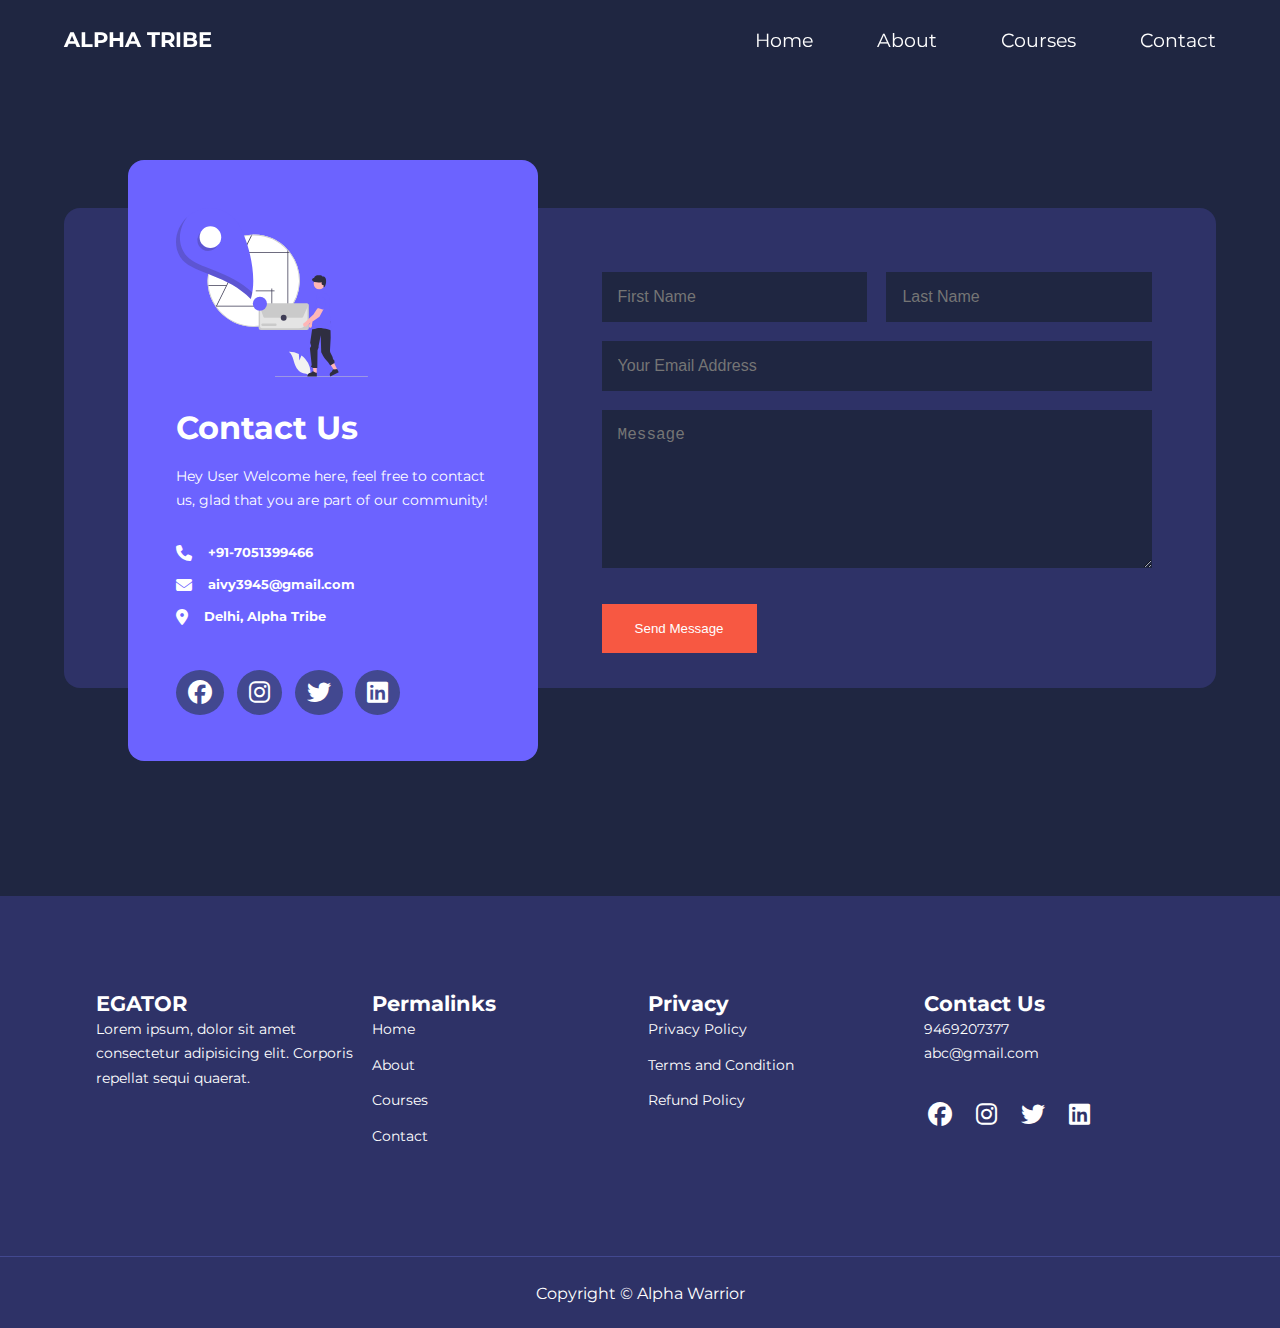
==== contact.html @ 701283d7 "adding to github" ====
<!DOCTYPE html>
<html lang="en">
<head>
    <meta charset="UTF-8">
    <meta http-equiv="X-UA-Compatible" content="IE=edge">
    <meta name="viewport" content="width=device-width, initial-scale=1.0">
    <title>Contact Us Alpha Tribe</title>
    <link rel="stylesheet" href="./Stlyes/style_index.css">
    <link rel="stylesheet" href="./Stlyes/style1_index.css">
    <link rel="stylesheet" href="./Stlyes/style_contact.css">
    <link rel="stylesheet" href="./Stlyes/style1_contact.css">


    <!-- FONT AWESOME ICON  -->
    <link rel="stylesheet" href="https://cdnjs.cloudflare.com/ajax/libs/font-awesome/6.2.0/css/all.min.css">



</head>
<body>


    <!--================== Navbar  =====================-->
    <nav>
        <div class="container nav__container">
            <a href="index.html"><h4>ALPHA TRIBE</h4></a>
            <ul class="nav__menu">
                <li><a href="index.html">Home</a></li>
                <li><a href="about.html" >About</a></li>
                <li><a href="courses.html">Courses</a></li>
                <li><a href="contact.html" >Contact</a></li>
            </ul>
   
            <button id="open-menu-btn"><i class="fa-solid fa-bars"></i></button>
            <button id="close-menu-btn"><i class="fa-solid fa-xmark"></i></button>
     

        </div>
    </nav>


    <!-- Contact  -->
    <section class="contact">
        <div class="container contact__container">
            <aside class="contact__aside">
                <div class="aside__image">
                    <img src="./images/contact.svg" alt="">
                </div>
                <h2>Contact Us</h2>
                <p>Hey User Welcome here, feel free to contact us, glad that
                    you are part of our community!
                </p>

                <!-- contact details  -->
                <ul class="contact__details">
                    <li>
                        <i class="fa-solid fa-phone"></i>
                        <h5>+91-7051399466</h5>
                    </li>

                    <li>
                        <i class="fa-solid fa-envelope"></i>
                        <h5>aivy3945@gmail.com</h5>
                    </li>

                    <li>
                        <i class="fa-solid fa-location-dot"></i>
                        <h5>Delhi, Alpha Tribe</h5>
                    </li>
               </ul>

            <!-- contact socials  -->
            <ul class="contact__socials">
              <li>
                <a href="https://facebook.com"><i class="fa-brands fa-facebook"></i></a>
              </li>

              <li>
                <a href="https://instagram.com"><i class="fa-brands fa-instagram"></i></a>
              </li>

              <li>
                <a href="https://twitter.com"><i class="fa-brands fa-twitter"></i></a>
              </li>

              <li>
                <a href="https://linkedin.com"><i class="fa-brands fa-linkedin"></i></a>
              </li>

            </ul>
            </aside>

          <!-- contact form  -->
          <form action="https://formspree.io/f/xrgdlaon" method="POST" class="contact__form">
           <div class="form__name">
            <input type="text" name="First Name" placeholder="First Name" required>
            <input type="text" name="Last Name" placeholder="Last Name" required>
           </div>
           <input type="email" name="Email Address"  placeholder="Your Email Address" required>
           <textarea name="Message"   rows="7" placeholder="Message" required></textarea>
           <button type="submit" class="btn btn-primary">Send Message</button>
          </form>




















        </div>
    </section>

































    
    
<!--============== FOOTER ================-->
<footer class="footer  ">
    <div class=" footer__container container">

        <!-- 1st  -->
<div class="footer__1 fchild">
            <a href="index.html" class="footer__logo"><h4>EGATOR</h4></a>
            <p>Lorem ipsum, dolor sit amet consectetur adipisicing elit. Corporis repellat sequi quaerat.</p>
</div>

        <!-- 2nd  -->
  <div class="footer__2 fchild">
    <h4>Permalinks</h4>
    <ul class="permalinks">
        <li><a href="index.html">Home</a></li>
        <li><a href="about.html">About</a></li>
        <li><a href="courses.html">Courses</a></li>
        <li><a href="contaxt.html">Contact</a></li>
    </ul>
  </div>

  <!-- 3rd  -->
  <div class="footer__3 fchild">
    <h4>Privacy</h4>
    <ul class="privacy">
        <li><a href="#">Privacy Policy</a></li>
        <li><a href="#">Terms and Condition</a></li>
        <li><a href="#">Refund Policy</a></li>
    </ul>
  </div>
  <!-- 4th  -->
  <div class="footer__4 fchild">
    <h4>Contact Us</h4>
    <div>
        <p>9469207377</p>
        <p>abc@gmail.com</p>
    </div>
     
    <ul class="footer__socials">
        <li>
            <a href="#"><i class="fa-brands fa-facebook"></i></a>
        </li>

        <li>
            <a href="#"><i class="fa-brands fa-instagram"></i></a>
        </li>

        <li>
            <a href="#"><i class="fa-brands fa-twitter"></i></a>
        </li>

        <li>
            <a href="#"><i class="fa-brands fa-linkedin"></i></a>
        </li>
    </ul>


  </div>

    </div>

    <div class="footer__copyright">
       <small>Copyright &#169; Alpha Warrior</small>
     
       </div>
</footer>



    
<script src="script.js"></script>

</body>

</html>
---- Stlyes/style_index.css ----
@import url('https://fonts.googleapis.com/css2?family=Cormorant+Garamond:ital,wght@0,400;1,400;1,700&family=Josefin+Sans:ital,wght@0,100;0,300;1,200;1,300&family=Lato:wght@300&family=Montserrat:ital,wght@0,300;0,400;0,500;0,600;0,700;0,900;1,300;1,400;1,800&family=Poppins:ital,wght@1,200;1,400&family=Rubik+Burned&display=swap');
*{
    margin: 0;
    padding: 0;
    border: 0;
    outline: 0;
    text-decoration: none;
    list-style: none;
    box-sizing: border-box;
}

:root {
    --color-primary: #6c63ff;
    --color-success: #00bf8e;
    --color-warning: #f7c94b;
    --color-danger: #f75842;
    --color-danger-variant: rgba(247,88, 66, 0.4);
    --color-white: #ffffff;
    --color-light: rgba(255, 255, 255, 0.7);
    --color-black: #000;
    --color-bg: #1f2641;
    --color-bg1: #2e3267;
    --color-bg2: #424890;

    --container-width-lg: 90%;
    --container-width-md: 90%;
    --container-width-sm: 94%;

    --transition: all 400ms ease;
}

body {
    font-family: 'Montserrat', sans-serif;
line-height: 1.7;
color: var(--color-white);
background: var(--color-bg);
background-image: url("./images/bg-texture.png");
}

.container {
    width: var(--container-width-lg);
    margin: 0 auto;
}

section{
    padding: 6rem 0;
}
section h2{
    text-align: center;
    margin-bottom: 4rem;
}

h1, h2, h3, h4, h5{
    line-height: 1.2;
}
h1{
    font-size: 2.4rem;
}
h2{
    font-size: 2rem;
}
h3{
    font-size: 1.6rem;
}
h4{
    font-size: 1.3rem;
}

a{
    color: var(--color-white);
}

img{
    width: 100%;
    display: block;
    object-fit: cover;
}

.btn{
    display: inline-block;
    background: var(--color-white);
    color: var(--color-black);
    padding: 1rem 2rem;
    border: 1px solid transparent;
    font-weight: 500;
    transition: var(--transition);
}

.btn:hover{
    background: transparent;
    color: var(--color-white);
    cursor: pointer;
    border-color: var(--color-white);
}

.btn-primary{
    background: var(--color-danger);
    color: var(--color-white);
}


/*============ NAVBAR ================*/
nav{
    background-color: transparent;
    width: 100vw;
    height: 5rem;
    position: fixed;
    z-index: 11;
}

/* change navbar styles on scroll usinig js  */
.window-scroll{
    background: var(--color-primary);
    box-shadow: 0 1rem 2rem rgba(0,0,0,0.2);
}

.nav__container{
    height: 100%;
    display: flex;
    justify-content: space-between;
    align-items: center;
}

nav button{
    display: none;
}

.nav__menu{
    display: flex;
    align-items: center;
    gap: 4rem;
}

.nav__menu a{
    font-size: 0.9rem;
    font-size: 1.2rem;
    transition: var(--transition);
}
.nav__menu a:hover{
    color: var(--color-danger);
}




/*============ HEADER ================*/
header{
   position: relative;
   top: 5rem;
   overflow: hidden;
   /* height: 70vh; */
   margin-bottom: 5rem;
   padding-bottom: 8vh;
}

.header__container{
    display: grid;
    grid-template-columns: 1fr 1fr;
    align-items: center;
    gap: 5rem;
    height: 100%;
}

.header__left p{
    margin: 1rem 0 2.4rem;
}




/*============ categories ================*/

.categories{
    background: var(--color-bg1);
    /* height: 35rem; */
}
.categories h1{
    line-height: 1;
    margin-bottom: 3rem;
}
.categories__container{
    display: grid;
    grid-template-columns: 40% 60%;
}

.categories__left {
    margin-right: 4rem;
}

.categories__left p{
    margin: 1rem 0 3rem;
}
.categories__right{
    display: grid;
    grid-template-columns: repeat(3 , 1fr);
    gap: 1rem;
}

.category{
    background: var(--color-bg2);
    padding: 2rem;
    border-radius: 2rem;
    transition: var(--transition);
}
.category:hover{
    box-shadow: 0 3rem 3rem rgba(0,0,0,0.3);
    cursor: pointer;
    z-index: 1;
}

.category:nth-child(2) .category__icon {
    background: var(--color-danger);
}
.category:nth-child(3) .category__icon {
    background: var(--color-success);
}
.category:nth-child(4) .category__icon {
    background: var(--color-warning);
}
.category:nth-child(5) .category__icon {
    background: var(--color-success);
}



.category__icon{
    background-color: var(--color-primary);
    padding: 0.7rem;
    border-radius: 0.9rem;
}

.category h5{
    margin: 2rem 0 1rem;
}
.category p{
    font-size: 0.85rem;
}


/*============ Courses ================*/

.courses__container{
    display: grid;
    grid-template-columns: repeat(3,1fr);
    gap: 2rem;
}

.course{
    background-color: var(--color-bg1);
    text-align: center;
    border: 1px solid transparent;
    transition: var(--transition);
    padding: 0.7rem;
}
.course:hover{
    background: transparent;
    border-color: var(--color-primary);
    cursor: pointer;
}
.course__image{
    transition: var(--transition);
}
.course__image:hover{
transform: scale(1.06);
overflow: hidden;
}
.course__info{
    padding: 2rem;
}

.course__info p{
    margin: 1.2rem 0 2rem;
    font-size: 0.9rem;
}



/*============ FAQ ================*/
.faqs{
    background: var(--color-bg1);
   box-shadow:inset 0 0 3rem rgba(0,0,0,0.5);    /*   inset inner side effect */
}

.faqs__container{
    display: grid;
    grid-template-columns: 1fr 1fr;
    gap: 1rem;
}

.faq{
    padding: 2rem;
    display: flex;
    align-items: center;
    gap: 1.4rem;
    background: var(--color-primary);
    cursor: pointer;
    height: fit-content;                         /* important as we toggle it header length won't increase  */            
}
.faq:hover{
    background-color: var(--color-danger);
    opacity: 0.8;
}
.faq h4{
    font-size: 1rem;
    line-height: 2.2;
}
.faq__icon{
    align-self: flex-start;
    font-size: 1.2rem;
}

.faq p{
    margin-top: 0.8rem;
    display: none;
}
.faq.open p{
    display: block;            /* ?? how to again go back */
    transition:var(--transition);
}



/* Testimonial SEction  */
.testimonials__Container {
    overflow-x: hidden;
    position: relative;
    margin-bottom: 5rem;
}
.testimonials__Container h2{
    border-bottom: 2px solid white;
    cursor: pointer;
}
.testimonials__Container h2:hover{
    color: var(--color-danger);
}

.testimonial{
    padding-top: 2rem;
}

.avatar{
    width: 6rem;
    height: 6rem;
    border-radius: 50%;
    overflow: hidden;
    margin: 0 auto;
    border: 1rem solid var(--color-bg1);
}

.testimonial__info{
    text-align: center;
}

.testimonial__body{
    background: var(--color-danger);
    padding: 2rem;
    margin-top: 3rem;
    position: relative;
}

.testimonial__body::before{
    content: "";
    display:block;
    background: linear-gradient(135deg,transparent , var(--color-danger) , var(--color-danger) , var(--color-danger)) ;
    width: 3rem;
    height: 3rem;
    position: absolute;
    left: 50%;
    top: -1.5rem;
    transform: rotate(45deg);
}





/* ==========FOOTER ====== */
footer {
    background: var(--color-bg1);
    padding: 4rem 0 0 0;
    font-size: 0.9rem;
  
}

.footer .container{
    width: 90%;
    margin: 0 auto;
}
.footer__container{
    display: grid;
    grid-template-columns: repeat(4,1fr);
    gap: 1rem;
    padding: 2rem;
}
.footer__contaier>div>h4{
    margin-bottom: 1.2rem;
}

.footer__1 p{
    margin: 0 0 2rem;
}
footer ul li{
    margin-bottom: 0.7rem;
}
footer ul li a:hover{
    text-decoration: underline;
}
.footer__socials{
    display: flex;
    gap: 1rem;
    font-size: 1.2rem;
    margin-top: 2rem;
}

.footer__copyright{
    text-align: center;
    margin-top: 4rem;
    padding: 1.2rem 0;
    border-top:  1px solid var(--color-bg2);
    font-size: 1.2rem;
    cursor: pointer;
}
.footer__copyright small:hover{
   font-weight: bold;
}



/* special related to social handles  */
.fa-instagram , .fa-twitter, .fa-linkedin, .fa-facebook{
    font-size: 1.5rem;
    padding: 4px;
}

.fa-instagram:hover{
    background: linear-gradient(45deg, #f09433 0%,#e6683c 25%,#dc2743 50%,#cc2366 75%,#bc1888 100%); 
    /* font-size: 1rem; */
}
.fa-twitter:hover{
    background: #1DA1F2;
}
.fa-linkedin:hover{
    background: #0e76a8;
}
.fa-facebook:hover{
    background: #3b5998 ;
}
---- Stlyes/style1_index.css ----
/*================= MEDIA QUERIES (TABLETS )============= */
@media(max-width:1024px)
{
   .container{
    width: var(--container-width-md);
    margin: 0 auto;
   }
   h1{
    font-size: 2.2rem;
   }
   h2{
    font-size: 1.7rem;
   }
   h3{
    font-size: 1.4rem;
   }
   h4{
    font-size: 1.2rem;
   }
 
  /* =================NAVBAR========================= */
 nav button {
    display: inline-block;
    background: transparent;
    font-size: 1.8rem;
    color: var(--color-white);
    cursor: pointer;
}
 nav button#close-menu-btn{
    display: none;
 }
 .nav__menu{
     position: fixed;
     top: 5rem;
     right: 5%;
     height: fit-content;
     width: 18rem;
     flex-direction: column;
     gap: 0;
     display: none;              /* so that scroll has no effect*/
 }

 .nav__menu li{
    width: 100%;
    height: 5.8rem;
    animation: animateNavItems 400ms linear forwards;
     transform-origin: top right; 
     opacity: 0;
}
.nav__menu li:nth-child(2)
{
    animation-delay: 200ms;
}
.nav__menu li:nth-child(3)
{
    animation-delay: 400ms;
}
.nav__menu li:nth-child(4)
{
    animation-delay: 600ms;
}

@keyframes animateNavItems {
    0%{
            transform: rotateZ(-90deg)  scale(0.1);
    }
    100%{
       transform: rotateZ(0) scale(1);
       opacity: 1;
    }
}



 .nav__menu li a{
    background: var(--color-primary);
    box-shadow: -4rem 6rem 10rem rgba(0, 0, 0, 0.6);
    width: 100%;
    height: 100%;
   display: flex;
   justify-content: center;
   align-items: center;
 }
 .nav__menu li a:hover{
    background: var(--color-bg2);
    color: var(--color-white);
 }
 
  /* =================HEADER========================= */

 .header__left h1{
    font-size: 25px;
 }
 .header__left .btn{
    padding: 10px;
 }

  /* =================Categories========================= */
  .categories__right{
    grid-template-columns: repeat(2 , 1fr);
}

/*============ Courses ================*/

.courses__container{
    grid-template-columns: repeat(2,1fr);
}

/* Footer  */
.footer__container{
    grid-template-columns: repeat(2,1fr);
    box-shadow: 0 3px 3px rgba(0, 0, 0, 0.6);
}
.fchild{
    box-shadow: 0 3px 3px rgba(0, 0, 0.2, 0.6);
    padding:10px;
    transition: all 400ms ease;
}
.fchild:hover{
    transform: scale(1.1);
}
.fchild h4{
    margin-bottom: 10px;
}


}





/* new media query  */

@media(max-width:700px)
{

/* header  */

.header__left h1{
    font-size: 2rem;
 }
.header__container{
    grid-template-columns: 1fr;
}


    /* categories  */
    .categories__container{
        display: grid;
        grid-template-columns: 1fr;
        gap: 3rem;
    }


    /* courses  */
    .courses__container{
        grid-template-columns: 1fr;
    }

    /* FAQ  */
    .faqs__container{
        display: grid;
        grid-template-columns: 1fr;
        gap: 1rem;
    }
}



/* new media query  */

@media(max-width:550px)
{

  /* Footer  */
  .footer__container{
    width: 95%;
    margin: 0 auto;
  }
.footer__container{
    grid-template-columns: 1fr;
}

}
---- Stlyes/style_contact.css ----
.contact__container{
    background: var(--color-bg1);
    padding: 4rem;
    display: grid;
    grid-template-columns: 40% 60%;
    gap: 4rem;
    margin: 7rem auto;
    border-radius: 1rem;
    height: 30rem;
}

/* aside  */
.contact__aside{
    background: var(--color-primary);
    padding: 3rem;
    border-radius: 1rem;
    position: relative;
    bottom: 7rem;
}

.aside__image {
    width: 12rem;
    margin-bottom: 2rem;
}
.contact__aside h2{
    text-align: left;
    margin-bottom: 1rem;
}
.contact__aside p{
    font-size: 0.9rem;
    margin-bottom: 2rem;
}

.contact__details li{
  display: flex;
  gap: 1rem;
  align-items: center;
  margin-bottom: 1rem;
}
.contact__socials{
   display: flex;
   gap: 0.8rem;
   margin-top: 3rem;
}
.contact__socials a{
    background: var(--color-bg2);
    padding: 0.5rem;
    border-radius: 50%;
    font-size: 1.5rem;
    transform: var(--transition);
}

.contact__socials a:hover{
    background: transparent;
}

/* form  */
.contact__form{
    display: flex;
    flex-direction: column;
    gap: 1.2rem;
   margin-right: 4rem;
}
.form__name{
    display: flex;
    gap: 1.2rem;
}
.contact__form input[type="text"]
{
    width: 50%;
}
.contact__form input , textarea{
    width: 100%;
    padding: 1rem;
    background: var(--color-bg);
    color: var(--color-white);
    font-size: 1rem;
}
.contact__form .btn{
    width: max-content;
    margin-top: 1rem;
    cursor: pointer;
}
---- Stlyes/style1_contact.css ----
/* media queries  */

@media(max-width:1024px)
{
    section{
        padding: 3rem 0 0;
    }
    /* .contact{
    } */

    .contact__container{
        gap: 1.5rem;
        margin-top: 3rem;
        height: auto;
        padding: 1.5rem;
    }
    .contact__aside{
        padding: 1.5rem;
        bottom: 0;
    }

    .contact__form{
        align-self: center;
        margin-right: 1.5rem;
    }

}


@media(max-width:700px)
{
   .contact__container{
    grid-template-columns: 1fr;
    gap: 3rem;
    padding: 0.5rem;
   }
 
   .contact__form{
    margin: 0 1.5rem 3rem;
   }
   .form__name{
    flex-direction: column;
   }
   .form__name input[type="text"]{
    width: 100%;
   }


}
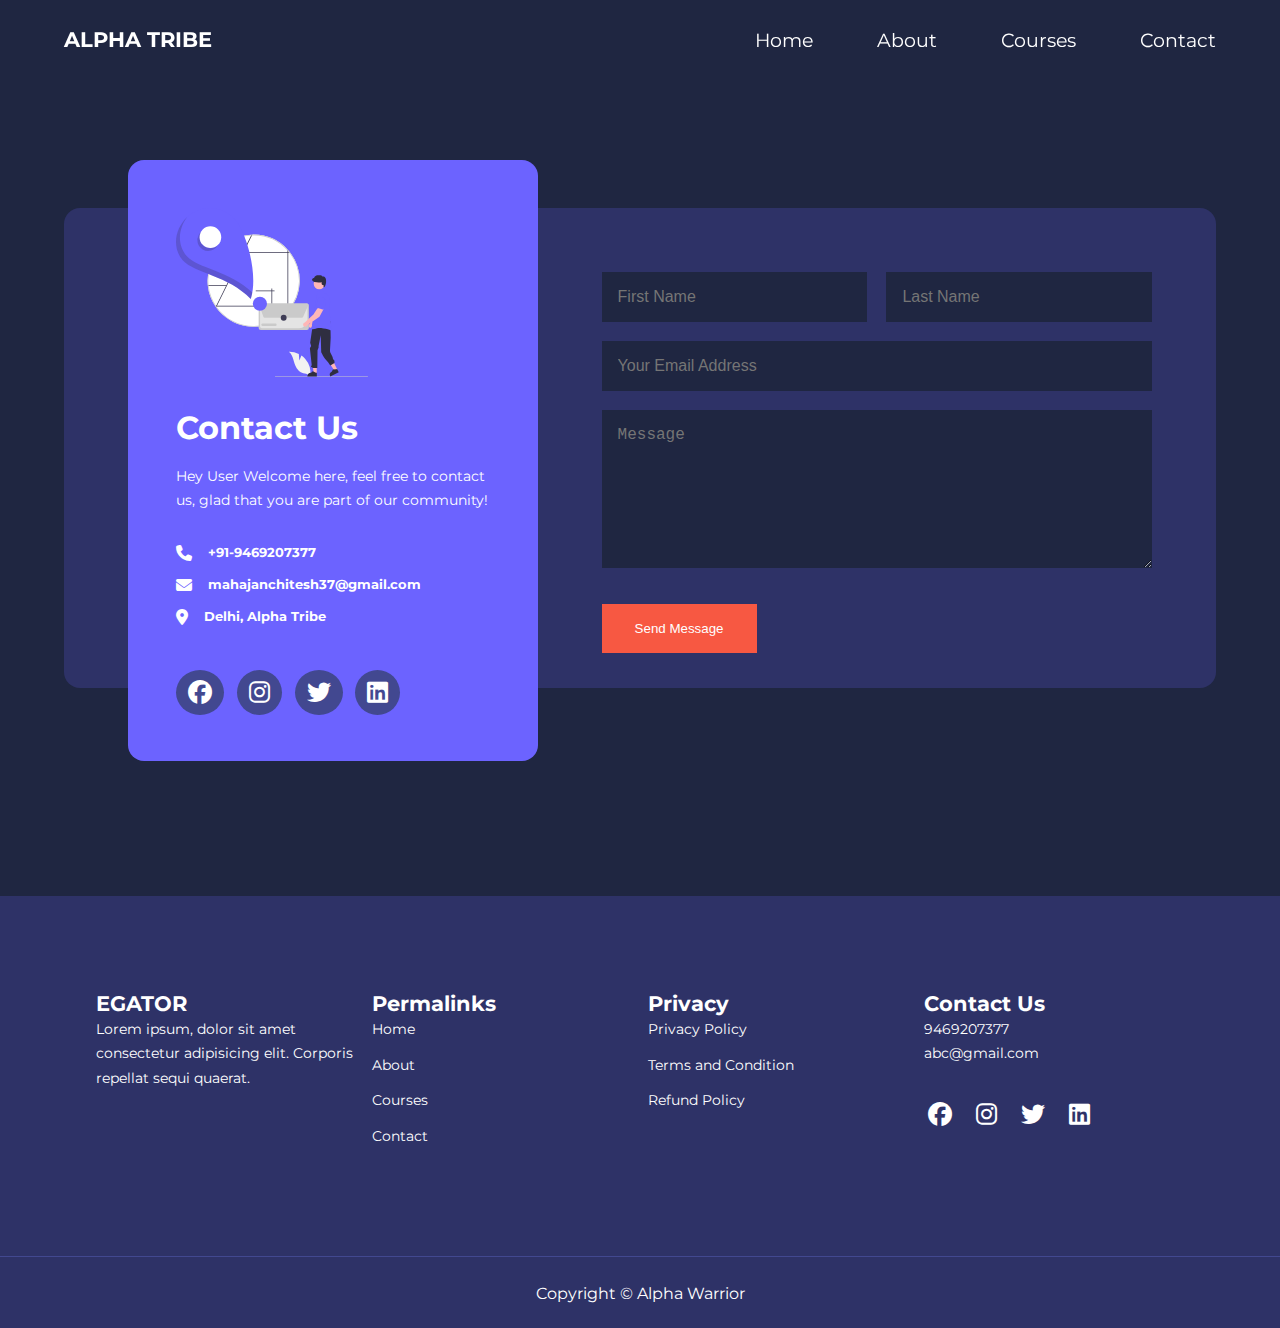
==== commit 06e89229: "changes in contact" ====
--- a/contact.html
+++ b/contact.html
@@ -55,12 +55,12 @@
                 <ul class="contact__details">
                     <li>
                         <i class="fa-solid fa-phone"></i>
-                        <h5>+91-7051399466</h5>
+                        <h5>+91-9469207377</h5>
                     </li>
 
                     <li>
                         <i class="fa-solid fa-envelope"></i>
-                        <h5>aivy3945@gmail.com</h5>
+                        <h5>mahajanchitesh37@gmail.com</h5>
                     </li>
 
                     <li>
